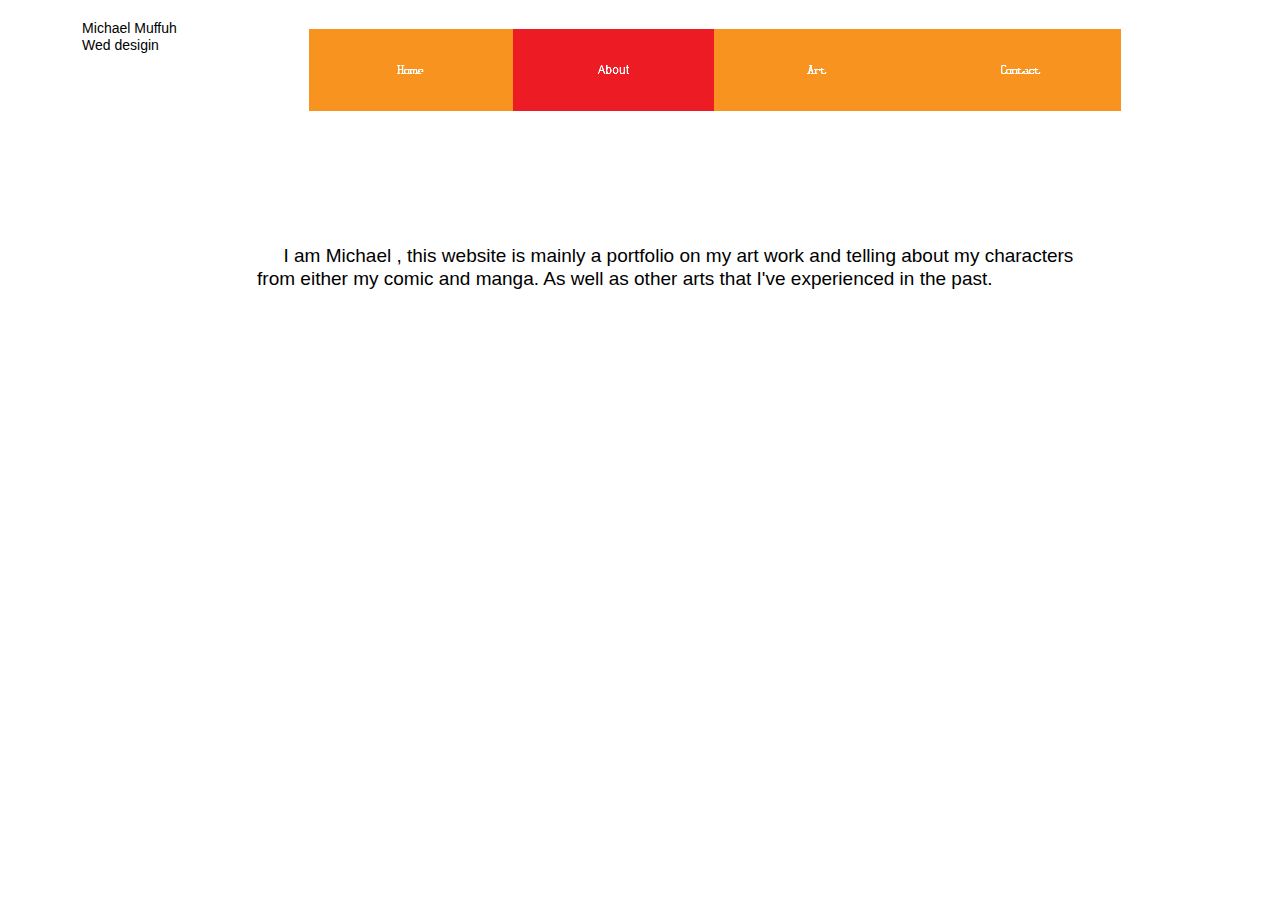
==== about.html @ 474cf71e "Add files via upload" ====
<!DOCTYPE html>
<html class="nojs html css_verticalspacer" lang="en-US">
 <head>

  <meta http-equiv="Content-type" content="text/html;charset=UTF-8"/>
  <meta name="generator" content="2018.0.0.379"/>
  <meta name="viewport" content="width=device-width, initial-scale=1.0"/>
  
  <script type="text/javascript">
   // Update the 'nojs'/'js' class on the html node
document.documentElement.className = document.documentElement.className.replace(/\bnojs\b/g, 'js');

// Check that all required assets are uploaded and up-to-date
if(typeof Muse == "undefined") window.Muse = {}; window.Muse.assets = {"required":["museutils.js", "museconfig.js", "jquery.musemenu.js", "jquery.watch.js", "require.js", "about.css"], "outOfDate":[]};
</script>
  
  <title>About</title>
  <!-- CSS -->
  <link rel="stylesheet" type="text/css" href="css/site_global.css?crc=444006867"/>
  <link rel="stylesheet" type="text/css" href="css/master_a-master.css?crc=3805272278"/>
  <link rel="stylesheet" type="text/css" href="css/about.css?crc=405932816" id="pagesheet"/>
  <!-- JS includes -->
  <!--[if lt IE 9]>
  <script src="scripts/html5shiv.js?crc=4241844378" type="text/javascript"></script>
  <![endif]-->
   </head>
 <body>

  <div class="clearfix borderbox" id="page"><!-- column -->
   <div class="clearfix colelem" id="pu205-6"><!-- group -->
    <div class="clearfix grpelem" id="u205-6" data-muse-temp-textContainer-sizePolicy="true" data-muse-temp-textContainer-pinning="true"><!-- content -->
     <p>Michael Muffuh</p>
     <p>Wed desigin</p>
    </div>
    <nav class="MenuBar clearfix grpelem" id="menuu208"><!-- horizontal box -->
     <div class="MenuItemContainer clearfix grpelem" id="u209"><!-- vertical box -->
      <a class="nonblock nontext MenuItem MenuItemWithSubMenu borderbox clearfix colelem" id="u212" href="index.html"><!-- horizontal box --><div class="MenuItemLabel NoWrap grpelem" id="u215"><!-- state-based BG images --><img alt="Home" src="images/blank.gif?crc=4208392903"/><div class="fluid_height_spacer"></div></div></a>
     </div>
     <div class="MenuItemContainer clearfix grpelem" id="u216"><!-- vertical box -->
      <a class="nonblock nontext MenuItem MenuItemWithSubMenu MuseMenuActive borderbox clearfix colelem" id="u217" href="about.html"><!-- horizontal box --><div class="MenuItemLabel NoWrap grpelem" id="u220"><!-- state-based BG images --><img alt="About" src="images/blank.gif?crc=4208392903"/><div class="fluid_height_spacer"></div></div></a>
     </div>
     <div class="MenuItemContainer clearfix grpelem" id="u254"><!-- vertical box -->
      <a class="nonblock nontext MenuItem MenuItemWithSubMenu borderbox clearfix colelem" id="u257" href="art.html"><!-- horizontal box --><div class="MenuItemLabel NoWrap grpelem" id="u259"><!-- state-based BG images --><img alt="Art" src="images/blank.gif?crc=4208392903"/><div class="fluid_height_spacer"></div></div></a>
     </div>
     <div class="MenuItemContainer clearfix grpelem" id="u275"><!-- vertical box -->
      <a class="nonblock nontext MenuItem MenuItemWithSubMenu borderbox clearfix colelem" id="u276" href="contact.html"><!-- horizontal box --><div class="MenuItemLabel NoWrap grpelem" id="u277"><!-- state-based BG images --><img alt="Contact" src="images/blank.gif?crc=4208392903"/><div class="fluid_height_spacer"></div></div></a>
     </div>
    </nav>
   </div>
   <div class="clearfix colelem" id="u315-3" data-muse-temp-textContainer-sizePolicy="true" data-muse-temp-textContainer-pinning="true"><!-- content -->
    <p>&nbsp;</p>
   </div>
   <div class="clearfix colelem" id="u309-4" data-muse-temp-textContainer-sizePolicy="true" data-muse-temp-textContainer-pinning="true"><!-- content -->
    <p><span id="u309">&nbsp;&nbsp;&nbsp;&nbsp; I am Michael , this website is mainly a portfolio on my art work and telling about my characters from either my comic and manga. As well as other arts that I've experienced in the past.</span></p>
   </div>
   <div class="verticalspacer" data-offset-top="351" data-content-above-spacer="351" data-content-below-spacer="351" data-sizePolicy="fixed" data-pintopage="page_fixedLeft"></div>
  </div>
  <div class="preload_images">
   <img class="preload" src="images/u215-a.png?crc=479342280" alt=""/>
   <img class="preload" src="images/u220-a.png?crc=519872913" alt=""/>
   <img class="preload" src="images/u259-a.png?crc=210813716" alt=""/>
   <img class="preload" src="images/u277-a.png?crc=3862478882" alt=""/>
  </div>
  <!-- Other scripts -->
  <script type="text/javascript">
   // Decide weather to suppress missing file error or not based on preference setting
var suppressMissingFileError = false
</script>
  <script type="text/javascript">
   window.Muse.assets.check=function(d){if(!window.Muse.assets.checked){window.Muse.assets.checked=!0;var b={},c=function(a,b){if(window.getComputedStyle){var c=window.getComputedStyle(a,null);return c&&c.getPropertyValue(b)||c&&c[b]||""}if(document.documentElement.currentStyle)return(c=a.currentStyle)&&c[b]||a.style&&a.style[b]||"";return""},a=function(a){if(a.match(/^rgb/))return a=a.replace(/\s+/g,"").match(/([\d\,]+)/gi)[0].split(","),(parseInt(a[0])<<16)+(parseInt(a[1])<<8)+parseInt(a[2]);if(a.match(/^\#/))return parseInt(a.substr(1),
16);return 0},g=function(g){for(var f=document.getElementsByTagName("link"),h=0;h<f.length;h++)if("text/css"==f[h].type){var i=(f[h].href||"").match(/\/?css\/([\w\-]+\.css)\?crc=(\d+)/);if(!i||!i[1]||!i[2])break;b[i[1]]=i[2]}f=document.createElement("div");f.className="version";f.style.cssText="display:none; width:1px; height:1px;";document.getElementsByTagName("body")[0].appendChild(f);for(h=0;h<Muse.assets.required.length;){var i=Muse.assets.required[h],l=i.match(/([\w\-\.]+)\.(\w+)$/),k=l&&l[1]?
l[1]:null,l=l&&l[2]?l[2]:null;switch(l.toLowerCase()){case "css":k=k.replace(/\W/gi,"_").replace(/^([^a-z])/gi,"_$1");f.className+=" "+k;k=a(c(f,"color"));l=a(c(f,"backgroundColor"));k!=0||l!=0?(Muse.assets.required.splice(h,1),"undefined"!=typeof b[i]&&(k!=b[i]>>>24||l!=(b[i]&16777215))&&Muse.assets.outOfDate.push(i)):h++;f.className="version";break;case "js":h++;break;default:throw Error("Unsupported file type: "+l);}}d?d().jquery!="1.8.3"&&Muse.assets.outOfDate.push("jquery-1.8.3.min.js"):Muse.assets.required.push("jquery-1.8.3.min.js");
f.parentNode.removeChild(f);if(Muse.assets.outOfDate.length||Muse.assets.required.length)f="Some files on the server may be missing or incorrect. Clear browser cache and try again. If the problem persists please contact website author.",g&&Muse.assets.outOfDate.length&&(f+="\nOut of date: "+Muse.assets.outOfDate.join(",")),g&&Muse.assets.required.length&&(f+="\nMissing: "+Muse.assets.required.join(",")),suppressMissingFileError?(f+="\nUse SuppressMissingFileError key in AppPrefs.xml to show missing file error pop up.",console.log(f)):alert(f)};location&&location.search&&location.search.match&&location.search.match(/muse_debug/gi)?
setTimeout(function(){g(!0)},5E3):g()}};
var muse_init=function(){require.config({baseUrl:""});require(["jquery","museutils","whatinput","jquery.musemenu","jquery.watch"],function(d){var $ = d;$(document).ready(function(){try{
window.Muse.assets.check($);/* body */
Muse.Utils.transformMarkupToFixBrowserProblemsPreInit();/* body */
Muse.Utils.prepHyperlinks(true);/* body */
Muse.Utils.makeButtonsVisibleAfterSettingMinWidth();/* body */
Muse.Utils.initWidget('.MenuBar', ['#bp_infinity'], function(elem) { return $(elem).museMenu(); });/* unifiedNavBar */
Muse.Utils.fullPage('#page');/* 100% height page */
Muse.Utils.showWidgetsWhenReady();/* body */
Muse.Utils.transformMarkupToFixBrowserProblems();/* body */
}catch(b){if(b&&"function"==typeof b.notify?b.notify():Muse.Assert.fail("Error calling selector function: "+b),false)throw b;}})})};

</script>
  <!-- RequireJS script -->
  <script src="scripts/require.js?crc=4157109226" type="text/javascript" async data-main="scripts/museconfig.js?crc=380897831" onload="if (requirejs) requirejs.onError = function(requireType, requireModule) { if (requireType && requireType.toString && requireType.toString().indexOf && 0 <= requireType.toString().indexOf('#scripterror')) window.Muse.assets.check(); }" onerror="window.Muse.assets.check();"></script>
   </body>
</html>
---- css/site_global.css ----
html{min-height:100%;min-width:100%;-ms-text-size-adjust:none;}body,div,dl,dt,dd,ul,ol,li,nav,h1,h2,h3,h4,h5,h6,pre,code,form,fieldset,legend,input,button,textarea,p,blockquote,th,td,a{margin:0px;padding:0px;border-width:0px;border-style:solid;border-color:transparent;-webkit-transform-origin:left top;-ms-transform-origin:left top;-o-transform-origin:left top;transform-origin:left top;background-repeat:no-repeat;}button.submit-btn{-moz-box-sizing:content-box;-webkit-box-sizing:content-box;box-sizing:content-box;}.transition{-webkit-transition-property:background-image,background-position,background-color,border-color,border-radius,color,font-size,font-style,font-weight,letter-spacing,line-height,text-align,box-shadow,text-shadow,opacity;transition-property:background-image,background-position,background-color,border-color,border-radius,color,font-size,font-style,font-weight,letter-spacing,line-height,text-align,box-shadow,text-shadow,opacity;}.transition *{-webkit-transition:inherit;transition:inherit;}table{border-collapse:collapse;border-spacing:0px;}fieldset,img{border:0px;border-style:solid;-webkit-transform-origin:left top;-ms-transform-origin:left top;-o-transform-origin:left top;transform-origin:left top;}address,caption,cite,code,dfn,em,strong,th,var,optgroup{font-style:inherit;font-weight:inherit;}del,ins{text-decoration:none;}li{list-style:none;}caption,th{text-align:left;}h1,h2,h3,h4,h5,h6{font-size:100%;font-weight:inherit;}input,button,textarea,select,optgroup,option{font-family:inherit;font-size:inherit;font-style:inherit;font-weight:inherit;}.form-grp input,.form-grp textarea{-webkit-appearance:none;-webkit-border-radius:0;}body{font-family:Arial, Helvetica Neue, Helvetica, sans-serif;text-align:left;font-size:14px;line-height:17px;word-wrap:break-word;text-rendering:optimizeLegibility;-moz-font-feature-settings:'liga';-ms-font-feature-settings:'liga';-webkit-font-feature-settings:'liga';font-feature-settings:'liga';}a:link{color:#0000FF;text-decoration:underline;}a:visited{color:#800080;text-decoration:underline;}a:hover{color:#0000FF;text-decoration:underline;}a:active{color:#EE0000;text-decoration:underline;}a.nontext{color:black;text-decoration:none;font-style:normal;font-weight:normal;}.normal_text{color:#000000;direction:ltr;font-family:Arial, Helvetica Neue, Helvetica, sans-serif;font-size:14px;font-style:normal;font-weight:normal;letter-spacing:0px;line-height:17px;text-align:left;text-decoration:none;text-indent:0px;text-transform:none;vertical-align:0px;padding:0px;}.list0 li:before{position:absolute;right:100%;letter-spacing:0px;text-decoration:none;font-weight:normal;font-style:normal;}.rtl-list li:before{right:auto;left:100%;}.nls-None > li:before,.nls-None .list3 > li:before,.nls-None .list6 > li:before{margin-right:6px;content:'•';}.nls-None .list1 > li:before,.nls-None .list4 > li:before,.nls-None .list7 > li:before{margin-right:6px;content:'○';}.nls-None,.nls-None .list1,.nls-None .list2,.nls-None .list3,.nls-None .list4,.nls-None .list5,.nls-None .list6,.nls-None .list7,.nls-None .list8{padding-left:34px;}.nls-None.rtl-list,.nls-None .list1.rtl-list,.nls-None .list2.rtl-list,.nls-None .list3.rtl-list,.nls-None .list4.rtl-list,.nls-None .list5.rtl-list,.nls-None .list6.rtl-list,.nls-None .list7.rtl-list,.nls-None .list8.rtl-list{padding-left:0px;padding-right:34px;}.nls-None .list2 > li:before,.nls-None .list5 > li:before,.nls-None .list8 > li:before{margin-right:6px;content:'-';}.nls-None.rtl-list > li:before,.nls-None .list1.rtl-list > li:before,.nls-None .list2.rtl-list > li:before,.nls-None .list3.rtl-list > li:before,.nls-None .list4.rtl-list > li:before,.nls-None .list5.rtl-list > li:before,.nls-None .list6.rtl-list > li:before,.nls-None .list7.rtl-list > li:before,.nls-None .list8.rtl-list > li:before{margin-right:0px;margin-left:6px;}.TabbedPanelsTab{white-space:nowrap;}.MenuBar .MenuBarView,.MenuBar .SubMenuView{display:block;list-style:none;}.MenuBar .SubMenu{display:none;position:absolute;}.NoWrap{white-space:nowrap;word-wrap:normal;}.rootelem{margin-left:auto;margin-right:auto;}.colelem{display:inline;float:left;clear:both;}.clearfix:after{content:"\0020";visibility:hidden;display:block;height:0px;clear:both;}*:first-child+html .clearfix{zoom:1;}.clip_frame{overflow:hidden;}.popup_anchor{position:relative;width:0px;height:0px;}.allow_click_through *{pointer-events:auto;}.popup_element{z-index:100000;}.svg{display:block;vertical-align:top;}span.wrap{content:'';clear:left;display:block;}span.actAsInlineDiv{display:inline-block;}.position_content,.excludeFromNormalFlow{float:left;}.preload_images{position:absolute;overflow:hidden;left:-9999px;top:-9999px;height:1px;width:1px;}.preload{height:1px;width:1px;}.animateStates{-webkit-transition:0.3s ease-in-out;-moz-transition:0.3s ease-in-out;-o-transition:0.3s ease-in-out;transition:0.3s ease-in-out;}[data-whatinput="mouse"] *:focus,[data-whatinput="touch"] *:focus,input:focus,textarea:focus{outline:none;}textarea{resize:none;overflow:auto;}.allow_click_through,.fld-prompt{pointer-events:none;}.wrapped-input{position:absolute;top:0px;left:0px;background:transparent;border:none;}.submit-btn{z-index:50000;cursor:pointer;}.anchor_item{width:22px;height:18px;}.MenuBar .SubMenuVisible,.MenuBarVertical .SubMenuVisible,.MenuBar .SubMenu .SubMenuVisible,.popup_element.Active,span.actAsPara,.actAsDiv,a.nonblock.nontext,img.block{display:block;}.widget_invisible,.js .invi,.js .mse_pre_init{visibility:hidden;}.ose_ei{visibility:hidden;z-index:0;}.no_vert_scroll{overflow-y:hidden;}.always_vert_scroll{overflow-y:scroll;}.always_horz_scroll{overflow-x:scroll;}.fullscreen{overflow:hidden;left:0px;top:0px;position:fixed;height:100%;width:100%;-moz-box-sizing:border-box;-webkit-box-sizing:border-box;-ms-box-sizing:border-box;box-sizing:border-box;}.fullwidth{position:absolute;}.borderbox{-moz-box-sizing:border-box;-webkit-box-sizing:border-box;-ms-box-sizing:border-box;box-sizing:border-box;}.scroll_wrapper{position:absolute;overflow:auto;left:0px;right:0px;top:0px;bottom:0px;padding-top:0px;padding-bottom:0px;margin-top:0px;margin-bottom:0px;}.browser_width > *{position:absolute;left:0px;right:0px;}.grpelem,.accordion_wrapper{display:inline;float:left;}.fld-checkbox input[type=checkbox],.fld-radiobutton input[type=radio]{position:absolute;overflow:hidden;clip:rect(0px, 0px, 0px, 0px);height:1px;width:1px;margin:-1px;padding:0px;border:0px;}.fld-checkbox input[type=checkbox] + label,.fld-radiobutton input[type=radio] + label{display:inline-block;background-repeat:no-repeat;cursor:pointer;float:left;width:100%;height:100%;}.pointer_cursor,.fld-recaptcha-mode,.fld-recaptcha-refresh,.fld-recaptcha-help{cursor:pointer;}p,h1,h2,h3,h4,h5,h6,ol,ul,span.actAsPara{max-height:1000000px;}.superscript{vertical-align:super;font-size:66%;line-height:0px;}.subscript{vertical-align:sub;font-size:66%;line-height:0px;}.horizontalSlideShow{-ms-touch-action:pan-y;touch-action:pan-y;}.verticalSlideShow{-ms-touch-action:pan-x;touch-action:pan-x;}.colelem100,.verticalspacer{clear:both;}.list0 li,.MenuBar .MenuItemContainer,.SlideShowContentPanel .fullscreen img,.css_verticalspacer .verticalspacer{position:relative;}.popup_element.Inactive,.js .disn,.js .an_invi,.hidden,.breakpoint{display:none;}#muse_css_mq{position:absolute;display:none;background-color:#FFFFFE;}.fluid_height_spacer{width:0.01px;}.muse_check_css{display:none;position:fixed;}@media screen and (-webkit-min-device-pixel-ratio:0){body{text-rendering:auto;}}
---- css/master_a-master.css ----
#menuu208{border-width:0px;border-color:transparent;background-color:#F7931E;}#u212{background-color:#F7931E;}#u212:hover{background-color:#F15A24;}#u215{vertical-align:top;background:transparent url("../images/u215.png?crc=3806982083") no-repeat center;background-size:100%;}#u212.MuseMenuActive #u215{background:transparent url("../images/u215-a.png?crc=479342280") no-repeat center;background-size:100%;}#u217{background-color:#F7931E;}#u217:hover{background-color:#F15A24;}#u220{vertical-align:top;background:transparent url("../images/u220.png?crc=3780422957") no-repeat center;background-size:100%;}#u217.MuseMenuActive #u220{background:transparent url("../images/u220-a.png?crc=519872913") no-repeat center;background-size:100%;}#u257{background-color:#F7931E;}#u257:hover{background-color:#F15A24;}#u259{vertical-align:top;background:transparent url("../images/u259.png?crc=334833444") no-repeat center;background-size:100%;}#u257.MuseMenuActive #u259{background:transparent url("../images/u259-a.png?crc=210813716") no-repeat center;background-size:100%;}#u205-6,#u209,#u216,#u254,#u275{background-color:transparent;}#u276{background-color:#F7931E;}#u276:hover{background-color:#F15A24;}#u212.MuseMenuActive,#u217.MuseMenuActive,#u257.MuseMenuActive,#u276.MuseMenuActive{background-color:#ED1C24;}#u277{vertical-align:top;background:transparent url("../images/u277.png?crc=359535384") no-repeat center;background-size:100%;}#u276.MuseMenuActive #u277{background:transparent url("../images/u277-a.png?crc=3862478882") no-repeat center;background-size:100%;}.MenuItem{cursor:pointer;}
---- css/about.css ----
.version.about{color:#000018;background-color:#320B10;}#page{z-index:1;min-height:331px;background-image:none;border-width:0px;border-color:#000000;background-color:transparent;padding-top:20px;padding-bottom:351px;width:100%;max-width:1200px;margin-left:auto;margin-right:auto;}#pu205-6{z-index:2;width:86.59%;margin-left:3.51%;}#u205-6{z-index:2;min-height:40px;position:relative;margin-right:-10000px;width:20.6%;}#menuu208{z-index:8;position:relative;margin-right:-10000px;margin-top:9px;width:78.16%;left:21.85%;}#u209{min-height:65px;position:relative;margin-right:-10000px;width:24.76%;}#u212{padding-bottom:51px;position:relative;width:100%;}#u212:hover{min-height:0px;width:100%;margin:0px 0px 0px 0%;}#u216{min-height:65px;position:relative;margin-right:-10000px;width:24.76%;left:25.13%;}#u217{padding-bottom:51px;position:relative;width:100%;}#u212.MuseMenuActive,#u217:hover{min-height:0px;width:100%;margin:0px 0px 0px 0%;}#u254{min-height:65px;position:relative;margin-right:-10000px;width:24.76%;left:50.13%;}#u257{padding-bottom:51px;position:relative;width:100%;}#u217.MuseMenuActive,#u257:hover{min-height:0px;width:100%;margin:0px 0px 0px 0%;}#u275{min-height:65px;position:relative;margin-right:-10000px;width:24.76%;left:75.25%;}#u276{padding-bottom:51px;position:relative;width:100%;}#u257.MuseMenuActive,#u276:hover{min-height:0px;width:100%;margin:0px 0px 0px 0%;}#u276.MuseMenuActive{min-height:0px;width:100%;margin:0px 0px 0px 0%;}#u215,#u220,#u259,#u277{position:relative;margin-right:-10000px;top:25px;width:100%;}#u215 .fluid_height_spacer,#u220 .fluid_height_spacer,#u259 .fluid_height_spacer,#u277 .fluid_height_spacer{padding-bottom:6.965174129353234%;}#u315-3{z-index:33;min-height:89px;background-color:transparent;font-size:49px;line-height:59px;color:#040067;margin-top:20px;position:relative;width:29.09%;margin-left:25%;}#u315-3:hover{background-color:transparent;padding-top:0px;padding-bottom:0px;min-height:89px;width:29.09%;margin:20px 0px 0px 25%;}#u315-3:active{background-color:#FFD397;padding-top:0px;padding-bottom:0px;min-height:89px;width:29.09%;margin:20px 0px 0px 25%;}#u315-3:hover p{color:#00FFFF;visibility:inherit;}#u315-3:active p{color:#040067;visibility:inherit;font-size:49px;}#u309-4{z-index:29;min-height:124px;background-color:transparent;font-size:19px;line-height:23px;margin-top:24px;position:relative;width:70.42%;margin-left:18.09%;}#u309{font-size:19px;}.css_verticalspacer .verticalspacer{height:calc(100vh - 702px);}#muse_css_mq,.html{background-color:#FFFFFF;}body{position:relative;min-width:320px;}
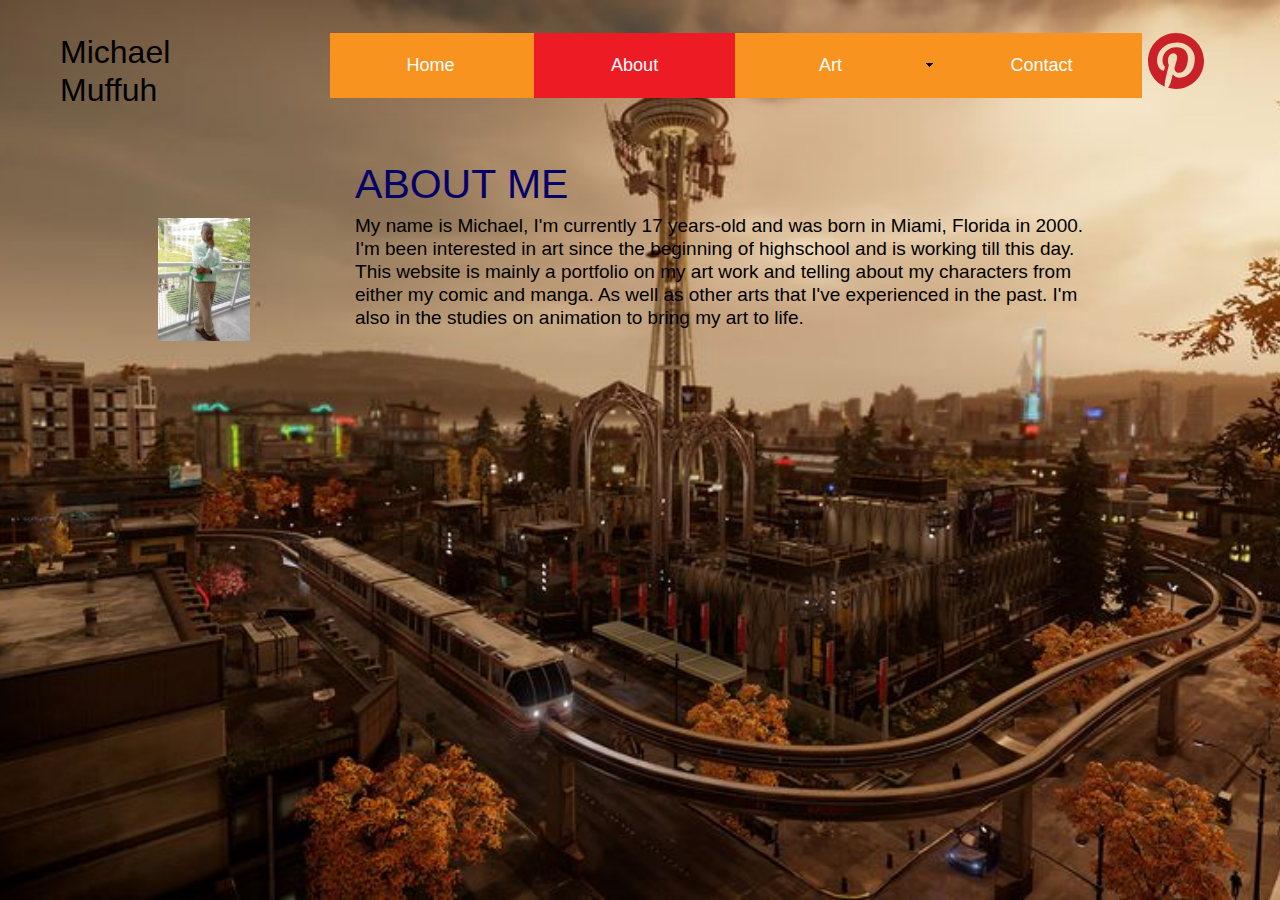
==== commit 16dcb247: "Add files via upload" ====
--- a/about.html
+++ b/about.html
@@ -11,55 +11,65 @@
 document.documentElement.className = document.documentElement.className.replace(/\bnojs\b/g, 'js');
 
 // Check that all required assets are uploaded and up-to-date
-if(typeof Muse == "undefined") window.Muse = {}; window.Muse.assets = {"required":["museutils.js", "museconfig.js", "jquery.musemenu.js", "jquery.watch.js", "require.js", "about.css"], "outOfDate":[]};
+if(typeof Muse == "undefined") window.Muse = {}; window.Muse.assets = {"required":["museutils.js", "museconfig.js", "jquery.musemenu.js", "jquery.musepolyfill.bgsize.js", "jquery.watch.js", "require.js", "about.css"], "outOfDate":[]};
 </script>
   
   <title>About</title>
   <!-- CSS -->
   <link rel="stylesheet" type="text/css" href="css/site_global.css?crc=444006867"/>
-  <link rel="stylesheet" type="text/css" href="css/master_a-master.css?crc=3805272278"/>
-  <link rel="stylesheet" type="text/css" href="css/about.css?crc=405932816" id="pagesheet"/>
+  <link rel="stylesheet" type="text/css" href="css/master_a-master.css?crc=76501399"/>
+  <link rel="stylesheet" type="text/css" href="css/about.css?crc=3787569530" id="pagesheet"/>
+  <!-- Other scripts -->
+  <script type="text/javascript">
+   var __adobewebfontsappname__ = "muse";
+</script>
   <!-- JS includes -->
+  <script src="https://webfonts.creativecloud.com/acme:n4:default.js" type="text/javascript"></script>
   <!--[if lt IE 9]>
   <script src="scripts/html5shiv.js?crc=4241844378" type="text/javascript"></script>
   <![endif]-->
    </head>
- <body>
+ <body class="museBGSize">
 
-  <div class="clearfix borderbox" id="page"><!-- column -->
-   <div class="clearfix colelem" id="pu205-6"><!-- group -->
-    <div class="clearfix grpelem" id="u205-6" data-muse-temp-textContainer-sizePolicy="true" data-muse-temp-textContainer-pinning="true"><!-- content -->
-     <p>Michael Muffuh</p>
-     <p>Wed desigin</p>
+  <div class="rounded-corners clearfix borderbox" id="page"><!-- group -->
+   <div class="clearfix grpelem" id="pu205-5"><!-- column -->
+    <div class="clearfix colelem" id="u205-5" data-muse-temp-textContainer-sizePolicy="true" data-muse-temp-textContainer-pinning="true"><!-- content -->
+     <p id="u205-3"><span id="u205">Michael Muffuh</span><span id="u205-2"></span></p>
     </div>
-    <nav class="MenuBar clearfix grpelem" id="menuu208"><!-- horizontal box -->
+    <div class="clip_frame colelem" id="u2325"><!-- image -->
+     <img class="block" id="u2325_img" src="images/20180424_142520.jpg?crc=3821094670" alt="" data-heightwidthratio="1.3369565217391304" data-image-width="92" data-image-height="123"/>
+    </div>
+   </div>
+   <div class="clearfix grpelem" id="pmenuu208"><!-- column -->
+    <nav class="MenuBar clearfix colelem" id="menuu208"><!-- horizontal box -->
      <div class="MenuItemContainer clearfix grpelem" id="u209"><!-- vertical box -->
-      <a class="nonblock nontext MenuItem MenuItemWithSubMenu borderbox clearfix colelem" id="u212" href="index.html"><!-- horizontal box --><div class="MenuItemLabel NoWrap grpelem" id="u215"><!-- state-based BG images --><img alt="Home" src="images/blank.gif?crc=4208392903"/><div class="fluid_height_spacer"></div></div></a>
+      <a class="nonblock nontext MenuItem MenuItemWithSubMenu borderbox clearfix colelem" id="u212" href="index.html"><!-- horizontal box --><div class="MenuItemLabel NoWrap clearfix grpelem" id="u215-4" data-muse-temp-textContainer-sizePolicy="true" data-muse-temp-textContainer-pinning="true"><!-- content --><p>Home</p></div></a>
      </div>
      <div class="MenuItemContainer clearfix grpelem" id="u216"><!-- vertical box -->
-      <a class="nonblock nontext MenuItem MenuItemWithSubMenu MuseMenuActive borderbox clearfix colelem" id="u217" href="about.html"><!-- horizontal box --><div class="MenuItemLabel NoWrap grpelem" id="u220"><!-- state-based BG images --><img alt="About" src="images/blank.gif?crc=4208392903"/><div class="fluid_height_spacer"></div></div></a>
+      <a class="nonblock nontext MenuItem MenuItemWithSubMenu MuseMenuActive borderbox clearfix colelem" id="u217" href="about.html"><!-- horizontal box --><div class="MenuItemLabel NoWrap clearfix grpelem" id="u220-4" data-muse-temp-textContainer-sizePolicy="true" data-muse-temp-textContainer-pinning="true"><!-- content --><p>About</p></div></a>
      </div>
      <div class="MenuItemContainer clearfix grpelem" id="u254"><!-- vertical box -->
-      <a class="nonblock nontext MenuItem MenuItemWithSubMenu borderbox clearfix colelem" id="u257" href="art.html"><!-- horizontal box --><div class="MenuItemLabel NoWrap grpelem" id="u259"><!-- state-based BG images --><img alt="Art" src="images/blank.gif?crc=4208392903"/><div class="fluid_height_spacer"></div></div></a>
+      <a class="nonblock nontext MenuItem MenuItemWithSubMenu borderbox clearfix colelem" id="u257" href="art.html"><!-- horizontal box --><div class="MenuItemLabel NoWrap clearfix grpelem" id="u259-4" data-muse-temp-textContainer-sizePolicy="true" data-muse-temp-textContainer-pinning="true"><!-- content --><p>Art</p></div><div class="grpelem" id="u260"><!-- content --></div></a>
+      <div class="SubMenu MenuLevel1 clearfix" id="u255"><!-- vertical box -->
+       <ul class="SubMenuView clearfix colelem" id="u256"><!-- vertical box -->
+        <li class="MenuItemContainer clearfix colelem" id="u974"><!-- horizontal box --><a class="nonblock nontext MenuItem MenuItemWithSubMenu clearfix grpelem" id="u976" href="comic-style-art.html"><!-- horizontal box --><div class="MenuItemLabel NoWrap clearfix grpelem" id="u980-4" data-muse-temp-textContainer-sizePolicy="true" data-muse-temp-textContainer-pinning="true"><!-- content --><div id="u980-3"><p>Comic style art</p></div></div></a></li>
+        <li class="MenuItemContainer clearfix colelem" id="u995"><!-- horizontal box --><a class="nonblock nontext MenuItem MenuItemWithSubMenu clearfix grpelem" id="u996" href="manga-skecth.html"><!-- horizontal box --><div class="MenuItemLabel NoWrap clearfix grpelem" id="u999-4" data-muse-temp-textContainer-sizePolicy="true" data-muse-temp-textContainer-pinning="true"><!-- content --><div id="u999-3"><p>Manga skecth</p></div></div></a></li>
+       </ul>
+      </div>
      </div>
      <div class="MenuItemContainer clearfix grpelem" id="u275"><!-- vertical box -->
-      <a class="nonblock nontext MenuItem MenuItemWithSubMenu borderbox clearfix colelem" id="u276" href="contact.html"><!-- horizontal box --><div class="MenuItemLabel NoWrap grpelem" id="u277"><!-- state-based BG images --><img alt="Contact" src="images/blank.gif?crc=4208392903"/><div class="fluid_height_spacer"></div></div></a>
+      <a class="nonblock nontext MenuItem MenuItemWithSubMenu borderbox clearfix colelem" id="u276" href="contact.html"><!-- horizontal box --><div class="MenuItemLabel NoWrap clearfix grpelem" id="u277-4" data-muse-temp-textContainer-sizePolicy="true" data-muse-temp-textContainer-pinning="true"><!-- content --><p>Contact</p></div></a>
      </div>
     </nav>
+    <div class="clearfix colelem" id="u315-4" data-muse-temp-textContainer-sizePolicy="true" data-muse-temp-textContainer-pinning="true"><!-- content -->
+     <p>ABOUT ME</p>
+    </div>
+    <div class="clearfix colelem" id="u529-4" data-muse-temp-textContainer-sizePolicy="true" data-muse-temp-textContainer-pinning="true"><!-- content -->
+     <p>My name is Michael, I'm currently 17 years-old and was born in Miami, Florida in 2000. I'm been interested in art since the beginning of highschool and is working till this day.&nbsp;&nbsp;&nbsp; This website is mainly a portfolio on my art work and telling about my characters from either my comic and manga. As well as other arts that I've experienced in the past. I'm also in the studies on animation to bring my art to life.</p>
+    </div>
    </div>
-   <div class="clearfix colelem" id="u315-3" data-muse-temp-textContainer-sizePolicy="true" data-muse-temp-textContainer-pinning="true"><!-- content -->
-    <p>&nbsp;</p>
-   </div>
-   <div class="clearfix colelem" id="u309-4" data-muse-temp-textContainer-sizePolicy="true" data-muse-temp-textContainer-pinning="true"><!-- content -->
-    <p><span id="u309">&nbsp;&nbsp;&nbsp;&nbsp; I am Michael , this website is mainly a portfolio on my art work and telling about my characters from either my comic and manga. As well as other arts that I've experienced in the past.</span></p>
-   </div>
-   <div class="verticalspacer" data-offset-top="351" data-content-above-spacer="351" data-content-below-spacer="351" data-sizePolicy="fixed" data-pintopage="page_fixedLeft"></div>
-  </div>
-  <div class="preload_images">
-   <img class="preload" src="images/u215-a.png?crc=479342280" alt=""/>
-   <img class="preload" src="images/u220-a.png?crc=519872913" alt=""/>
-   <img class="preload" src="images/u259-a.png?crc=210813716" alt=""/>
-   <img class="preload" src="images/u277-a.png?crc=3862478882" alt=""/>
+   <a class="nonblock nontext clip_frame grpelem" id="u522" href="https://www.pinterest.com/kevin20603mm/"><!-- svg --><img class="svg" id="u518" src="images/if_pinterest_317731.svg?crc=471950145" alt="" data-mu-svgfallback="images/if_pinterest_317731_poster_.png?crc=4220584823" data-heightwidthratio="1" data-image-width="56" data-image-height="56"/></a>
+   <div class="verticalspacer" data-offset-top="330" data-content-above-spacer="330" data-content-below-spacer="372" data-sizePolicy="fixed" data-pintopage="page_fixedLeft"></div>
   </div>
   <!-- Other scripts -->
   <script type="text/javascript">
@@ -72,7 +82,7 @@
 l[1]:null,l=l&&l[2]?l[2]:null;switch(l.toLowerCase()){case "css":k=k.replace(/\W/gi,"_").replace(/^([^a-z])/gi,"_$1");f.className+=" "+k;k=a(c(f,"color"));l=a(c(f,"backgroundColor"));k!=0||l!=0?(Muse.assets.required.splice(h,1),"undefined"!=typeof b[i]&&(k!=b[i]>>>24||l!=(b[i]&16777215))&&Muse.assets.outOfDate.push(i)):h++;f.className="version";break;case "js":h++;break;default:throw Error("Unsupported file type: "+l);}}d?d().jquery!="1.8.3"&&Muse.assets.outOfDate.push("jquery-1.8.3.min.js"):Muse.assets.required.push("jquery-1.8.3.min.js");
 f.parentNode.removeChild(f);if(Muse.assets.outOfDate.length||Muse.assets.required.length)f="Some files on the server may be missing or incorrect. Clear browser cache and try again. If the problem persists please contact website author.",g&&Muse.assets.outOfDate.length&&(f+="\nOut of date: "+Muse.assets.outOfDate.join(",")),g&&Muse.assets.required.length&&(f+="\nMissing: "+Muse.assets.required.join(",")),suppressMissingFileError?(f+="\nUse SuppressMissingFileError key in AppPrefs.xml to show missing file error pop up.",console.log(f)):alert(f)};location&&location.search&&location.search.match&&location.search.match(/muse_debug/gi)?
 setTimeout(function(){g(!0)},5E3):g()}};
-var muse_init=function(){require.config({baseUrl:""});require(["jquery","museutils","whatinput","jquery.musemenu","jquery.watch"],function(d){var $ = d;$(document).ready(function(){try{
+var muse_init=function(){require.config({baseUrl:""});require(["jquery","museutils","whatinput","jquery.musemenu","jquery.musepolyfill.bgsize","jquery.watch"],function(d){var $ = d;$(document).ready(function(){try{
 window.Muse.assets.check($);/* body */
 Muse.Utils.transformMarkupToFixBrowserProblemsPreInit();/* body */
 Muse.Utils.prepHyperlinks(true);/* body */
--- a/css/master_a-master.css
+++ b/css/master_a-master.css
@@ -1 +1 @@
-#menuu208{border-width:0px;border-color:transparent;background-color:#F7931E;}#u212{background-color:#F7931E;}#u212:hover{background-color:#F15A24;}#u215{vertical-align:top;background:transparent url("../images/u215.png?crc=3806982083") no-repeat center;background-size:100%;}#u212.MuseMenuActive #u215{background:transparent url("../images/u215-a.png?crc=479342280") no-repeat center;background-size:100%;}#u217{background-color:#F7931E;}#u217:hover{background-color:#F15A24;}#u220{vertical-align:top;background:transparent url("../images/u220.png?crc=3780422957") no-repeat center;background-size:100%;}#u217.MuseMenuActive #u220{background:transparent url("../images/u220-a.png?crc=519872913") no-repeat center;background-size:100%;}#u257{background-color:#F7931E;}#u257:hover{background-color:#F15A24;}#u259{vertical-align:top;background:transparent url("../images/u259.png?crc=334833444") no-repeat center;background-size:100%;}#u257.MuseMenuActive #u259{background:transparent url("../images/u259-a.png?crc=210813716") no-repeat center;background-size:100%;}#u205-6,#u209,#u216,#u254,#u275{background-color:transparent;}#u276{background-color:#F7931E;}#u276:hover{background-color:#F15A24;}#u212.MuseMenuActive,#u217.MuseMenuActive,#u257.MuseMenuActive,#u276.MuseMenuActive{background-color:#ED1C24;}#u277{vertical-align:top;background:transparent url("../images/u277.png?crc=359535384") no-repeat center;background-size:100%;}#u276.MuseMenuActive #u277{background:transparent url("../images/u277-a.png?crc=3862478882") no-repeat center;background-size:100%;}.MenuItem{cursor:pointer;}+#u205-5{background-color:transparent;font-size:20px;line-height:24px;font-family:acme, sans-serif;font-weight:400;}#u205-3{line-height:0px;}#u205{font-size:32px;line-height:38px;}#u205-2{line-height:24px;}#menuu208{border-width:0px;border-color:transparent;background-color:#F7931E;}#u212{background-color:#F7931E;}#u212:hover{background-color:#F15A24;}#u215-4{border-width:0px;border-color:transparent;background-color:transparent;color:#FFFFFF;font-size:18px;text-align:center;line-height:22px;font-family:acme, sans-serif;font-weight:400;}#u217{background-color:#F7931E;}#u217:hover{background-color:#F15A24;}#u220-4{border-width:0px;border-color:transparent;background-color:transparent;color:#FFFFFF;font-size:18px;text-align:center;line-height:22px;font-family:acme, sans-serif;font-weight:400;}#u257{background-color:#F7931E;}#u257:hover{background-color:#F15A24;}#u259-4{border-width:0px;border-color:transparent;background-color:transparent;color:#FFFFFF;font-size:18px;text-align:center;line-height:22px;font-family:acme, sans-serif;font-weight:400;}#u260{opacity:1;-ms-filter:"progid:DXImageTransform.Microsoft.Alpha(Opacity=100)";filter:alpha(opacity=100);background:transparent url("../images/arrowmenudown.png?crc=262559161") no-repeat center center;}#u257:hover #u260{background-repeat:no-repeat;background-position:center center;}#u257.MuseMenuActive #u260{background-repeat:no-repeat;background-position:center center;}#u976{border-style:solid;border-width:1px;border-color:#777777;background-color:#FFFFFF;}#u976:hover{background-color:#AAAAAA;}#u209,#u216,#u254,#u255,#u256,#u974,#u980-4{background-color:transparent;}#u996{border-style:solid;border-width:1px;border-color:#777777;background-color:#FFFFFF;}#u996:hover{background-color:#AAAAAA;}#u976.MuseMenuActive,#u996.MuseMenuActive{background-color:#666666;}#u995,#u999-4{background-color:transparent;}#u980-3,#u999-3{font-size:11px;text-align:center;line-height:13px;}#u276{background-color:#F7931E;}#u276:hover{background-color:#F15A24;}#u212.MuseMenuActive,#u217.MuseMenuActive,#u257.MuseMenuActive,#u276.MuseMenuActive{background-color:#ED1C24;}#u277-4{border-width:0px;border-color:transparent;background-color:transparent;color:#FFFFFF;font-size:18px;text-align:center;line-height:22px;font-family:acme, sans-serif;font-weight:400;}#u212.MuseMenuActive #u215-4 p,#u217.MuseMenuActive #u220-4 p,#u257.MuseMenuActive #u259-4 p,#u276.MuseMenuActive #u277-4 p{font-family:Helvetica, Helvetica Neue, Arial, sans-serif;}.MenuItem{cursor:pointer;}#u275,#u522{background-color:transparent;}#u518{display:block;}--- a/css/about.css
+++ b/css/about.css
@@ -1 +1 @@
-.version.about{color:#000018;background-color:#320B10;}#page{z-index:1;min-height:331px;background-image:none;border-width:0px;border-color:#000000;background-color:transparent;padding-top:20px;padding-bottom:351px;width:100%;max-width:1200px;margin-left:auto;margin-right:auto;}#pu205-6{z-index:2;width:86.59%;margin-left:3.51%;}#u205-6{z-index:2;min-height:40px;position:relative;margin-right:-10000px;width:20.6%;}#menuu208{z-index:8;position:relative;margin-right:-10000px;margin-top:9px;width:78.16%;left:21.85%;}#u209{min-height:65px;position:relative;margin-right:-10000px;width:24.76%;}#u212{padding-bottom:51px;position:relative;width:100%;}#u212:hover{min-height:0px;width:100%;margin:0px 0px 0px 0%;}#u216{min-height:65px;position:relative;margin-right:-10000px;width:24.76%;left:25.13%;}#u217{padding-bottom:51px;position:relative;width:100%;}#u212.MuseMenuActive,#u217:hover{min-height:0px;width:100%;margin:0px 0px 0px 0%;}#u254{min-height:65px;position:relative;margin-right:-10000px;width:24.76%;left:50.13%;}#u257{padding-bottom:51px;position:relative;width:100%;}#u217.MuseMenuActive,#u257:hover{min-height:0px;width:100%;margin:0px 0px 0px 0%;}#u275{min-height:65px;position:relative;margin-right:-10000px;width:24.76%;left:75.25%;}#u276{padding-bottom:51px;position:relative;width:100%;}#u257.MuseMenuActive,#u276:hover{min-height:0px;width:100%;margin:0px 0px 0px 0%;}#u276.MuseMenuActive{min-height:0px;width:100%;margin:0px 0px 0px 0%;}#u215,#u220,#u259,#u277{position:relative;margin-right:-10000px;top:25px;width:100%;}#u215 .fluid_height_spacer,#u220 .fluid_height_spacer,#u259 .fluid_height_spacer,#u277 .fluid_height_spacer{padding-bottom:6.965174129353234%;}#u315-3{z-index:33;min-height:89px;background-color:transparent;font-size:49px;line-height:59px;color:#040067;margin-top:20px;position:relative;width:29.09%;margin-left:25%;}#u315-3:hover{background-color:transparent;padding-top:0px;padding-bottom:0px;min-height:89px;width:29.09%;margin:20px 0px 0px 25%;}#u315-3:active{background-color:#FFD397;padding-top:0px;padding-bottom:0px;min-height:89px;width:29.09%;margin:20px 0px 0px 25%;}#u315-3:hover p{color:#00FFFF;visibility:inherit;}#u315-3:active p{color:#040067;visibility:inherit;font-size:49px;}#u309-4{z-index:29;min-height:124px;background-color:transparent;font-size:19px;line-height:23px;margin-top:24px;position:relative;width:70.42%;margin-left:18.09%;}#u309{font-size:19px;}.css_verticalspacer .verticalspacer{height:calc(100vh - 702px);}#muse_css_mq,.html{background-color:#FFFFFF;}body{position:relative;min-width:320px;}+.version.about{color:#0000E1;background-color:#C1B97A;}#muse_css_mq{background-color:#FFFFFF;}#page{z-index:1;min-height:549px;background-image:none;border-width:0px;border-color:#000000;background-color:transparent;border-radius:2px;padding-bottom:153px;width:100%;max-width:1200px;margin-left:auto;margin-right:auto;}#pu205-5{z-index:2;margin-right:-10000px;margin-top:33px;width:17.84%;margin-left:1.67%;}#u205-5{z-index:2;min-height:45px;position:relative;width:100%;}#u2325{z-index:57;background-color:transparent;margin-top:109px;position:relative;width:43%;margin-left:45.8%;}#u2325_img{width:100%;}#pmenuu208{z-index:7;padding-bottom:1px;margin-right:-10000px;margin-top:33px;width:67.67%;margin-left:24.17%;}#menuu208{z-index:7;position:relative;width:100%;}#u209{min-height:65px;position:relative;margin-right:-10000px;width:24.76%;}#u212{padding-bottom:43px;position:relative;width:100%;}#u212:hover{min-height:0px;width:100%;margin:0px 0px 0px 0%;}#u215-4{min-height:22px;position:relative;margin-right:-10000px;top:21px;width:100%;}#u212:hover #u215-4{padding-top:0px;padding-bottom:0px;min-height:22px;width:100%;margin:0px -10000px 0px 0%;}#u216{min-height:65px;position:relative;margin-right:-10000px;width:24.76%;left:25.13%;}#u217{padding-bottom:43px;position:relative;width:100%;}#u212.MuseMenuActive,#u217:hover{min-height:0px;width:100%;margin:0px 0px 0px 0%;}#u220-4{min-height:22px;position:relative;margin-right:-10000px;top:21px;width:100%;}#u212.MuseMenuActive #u215-4,#u217:hover #u220-4{padding-top:0px;padding-bottom:0px;min-height:22px;width:100%;margin:0px -10000px 0px 0%;}#u254{min-height:65px;position:relative;margin-right:-10000px;width:24.76%;left:50.13%;}#u257{padding-bottom:43px;position:relative;width:100%;}#u217.MuseMenuActive,#u257:hover{min-height:0px;width:100%;margin:0px 0px 0px 0%;}#u259-4{min-height:22px;position:relative;margin-right:-10000px;top:21px;width:93.04%;}#u257:hover #u259-4{padding-top:0px;padding-bottom:0px;min-height:22px;width:93.04%;margin:0px -10000px 0px 0%;}#u257.MuseMenuActive #u259-4{padding-top:0px;padding-bottom:0px;min-height:22px;width:93.04%;margin:0px -10000px 0px 0%;}#u260{z-index:26;height:14px;position:relative;margin-right:-10000px;top:25px;width:6.97%;left:93.04%;}#u257:hover #u260{height:14px;min-height:0px;width:6.97%;margin:0px -10000px 0px 0%;}#u257.MuseMenuActive #u260{height:14px;min-height:0px;width:6.97%;margin:0px -10000px 0px 0%;}#u255{top:65px;width:59.71%;}#u976{padding-bottom:4px;position:relative;margin-right:-10000px;width:98.34%;}#u976:hover{min-height:0px;width:98.34%;margin:0px -10000px 0px 0%;}#u980-4{min-height:13px;padding-top:4px;position:relative;margin-right:-10000px;top:2px;width:96.62%;left:1.7%;}#u976:hover #u980-4{padding-top:4px;padding-bottom:0px;min-height:13px;width:96.62%;margin:0px -10000px 0px 0%;}#u256,#u974,#u995{position:relative;width:100%;}#u996{padding-bottom:4px;position:relative;margin-right:-10000px;width:98.34%;}#u976.MuseMenuActive,#u996:hover{min-height:0px;width:98.34%;margin:0px -10000px 0px 0%;}#u996.MuseMenuActive{min-height:0px;width:98.34%;margin:0px -10000px 0px 0%;}#u999-4{min-height:13px;padding-top:4px;position:relative;margin-right:-10000px;top:2px;width:96.62%;left:1.7%;}#u976.MuseMenuActive #u980-4,#u996:hover #u999-4{padding-top:4px;padding-bottom:0px;min-height:13px;width:96.62%;margin:0px -10000px 0px 0%;}#u996.MuseMenuActive #u999-4{padding-top:4px;padding-bottom:0px;min-height:13px;width:96.62%;margin:0px -10000px 0px 0%;}#u980-3,#u999-3{margin-left:2px;margin-right:2px;}#u275{min-height:65px;position:relative;margin-right:-10000px;width:24.76%;left:75.25%;}#u276{padding-bottom:43px;position:relative;width:100%;}#u257.MuseMenuActive,#u276:hover{min-height:0px;width:100%;margin:0px 0px 0px 0%;}#u276.MuseMenuActive{min-height:0px;width:100%;margin:0px 0px 0px 0%;}#u277-4{min-height:22px;position:relative;margin-right:-10000px;top:21px;width:100%;}#u217.MuseMenuActive #u220-4,#u276:hover #u277-4{padding-top:0px;padding-bottom:0px;min-height:22px;width:100%;margin:0px -10000px 0px 0%;}#u276.MuseMenuActive #u277-4{padding-top:0px;padding-bottom:0px;min-height:22px;width:100%;margin:0px -10000px 0px 0%;}#u315-4{z-index:49;min-height:55px;background-color:transparent;font-size:41px;line-height:49px;color:#040067;font-family:acme, sans-serif;font-weight:400;margin-top:62px;position:relative;width:42.99%;margin-left:3.08%;}#u315-4:hover{background-color:transparent;padding-top:0px;padding-bottom:0px;min-height:55px;width:42.99%;margin:62px 0px 0px 3.0788177339901477%;}#u315-4:active{background-color:#FFD397;padding-top:0px;padding-bottom:0px;min-height:55px;width:42.99%;margin:62px 0px 0px 3.0788177339901477%;}#u315-4:hover p{color:#00FFFF;visibility:inherit;}#u315-4:active p{color:#040067;visibility:inherit;font-size:49px;}#u529-4{z-index:53;min-height:114px;background-color:transparent;font-size:19px;line-height:23px;font-family:acme, sans-serif;font-weight:400;top:-1px;margin-bottom:-1px;position:relative;width:92%;margin-left:3.08%;}#u522{z-index:47;position:relative;margin-right:-10000px;margin-top:33px;width:4.67%;left:92.34%;}#u518{z-index:48;width:100%;}.css_verticalspacer .verticalspacer{height:calc(100vh - 702px);}.html{background:#FFFFFF url("../images/infamous_second_son-seattle_beauty_shot_386_13920349631392158287.jpg?crc=4275157795") no-repeat center center scroll;background-size:cover;}body{position:relative;min-width:320px;}